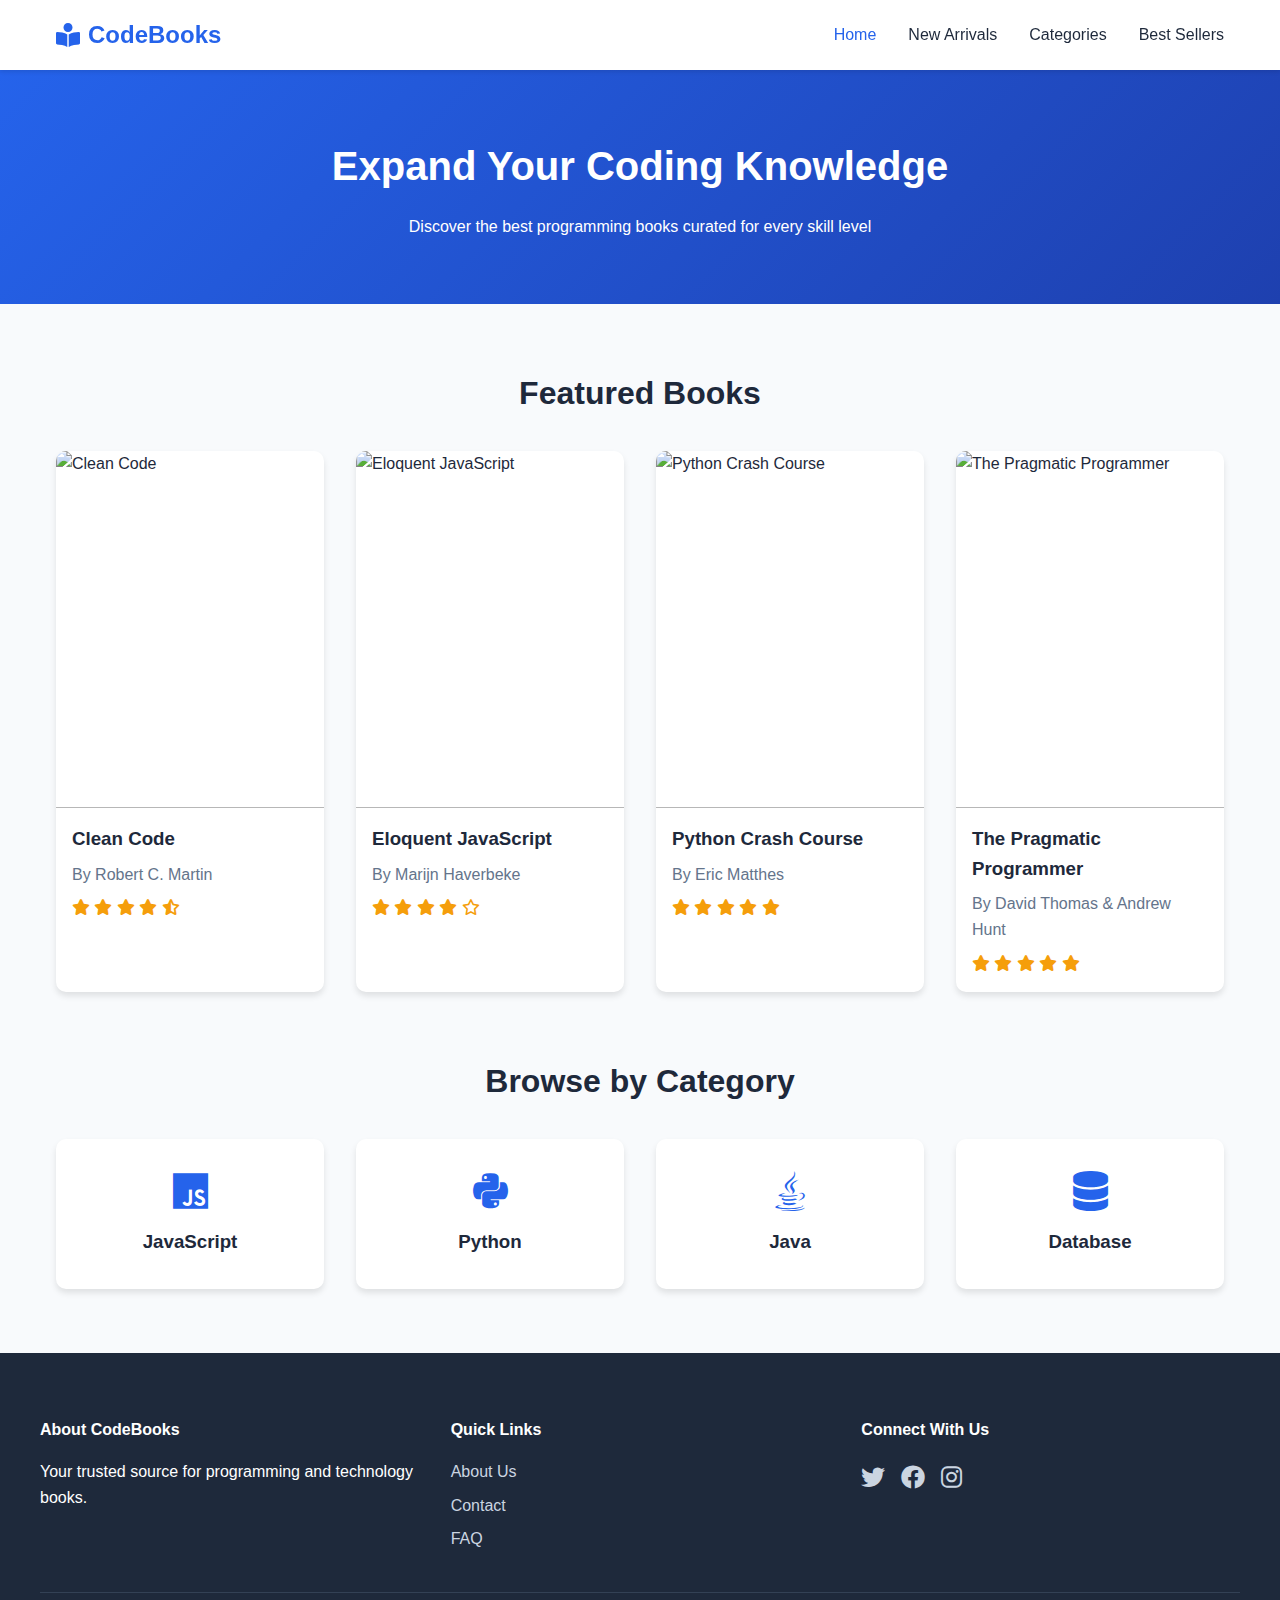
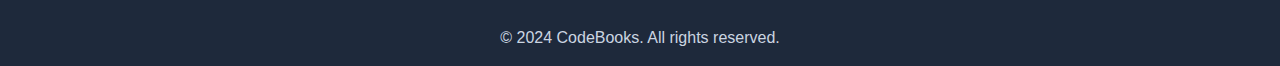
==== index.html @ b23cfc24 "first commit" ====
<!DOCTYPE html>
<html lang="en">
<head>
    <meta charset="UTF-8">
    <meta name="viewport" content="width=device-width, initial-scale=1.0">
    <title>CodeBooks | Programming Book Store</title>
    <link rel="stylesheet" href="style.css">
    <link rel="stylesheet" href="https://cdnjs.cloudflare.com/ajax/libs/font-awesome/6.0.0/css/all.min.css">
</head>
<body>
    <header>
        <nav>
            <div class="logo">
                <i class="fas fa-book-reader"></i>
                <span>CodeBooks</span>
            </div>
            <div class="nav-links">
                <a href="#" class="active">Home</a>
                <a href="#">New Arrivals</a>
                <a href="#">Categories</a>
                <a href="#">Best Sellers</a>
            </div>
        </nav>
    </header>

    <main>
        <section class="hero">
            <h1>Expand Your Coding Knowledge</h1>
            <p>Discover the best programming books curated for every skill level</p>
        </section>

        <section class="featured">
            <h2>Featured Books</h2>
            <div class="book-grid">
                <div class="book-card">
                    <div class="book-image">
                        <img src="https://m.media-amazon.com/images/I/51HbNW6RzhL._SX376_BO1,204,203,200_.jpg" alt="Clean Code">
                        <div class="overlay">
                            <span class="price">Rs.400</span>
                            <a href="https://amazon.com" class="buy-btn">Buy on Amazon</a>
                        </div>
                    </div>
                    <div class="book-info">
                        <h3>Clean Code</h3>
                        <p class="author">By Robert C. Martin</p>
                        <div class="rating">
                            <i class="fas fa-star"></i>
                            <i class="fas fa-star"></i>
                            <i class="fas fa-star"></i>
                            <i class="fas fa-star"></i>
                            <i class="fas fa-star-half-alt"></i>
                        </div>
                    </div>
                </div>

                <div class="book-card">
                    <div class="book-image">
                        <img src="https://m.media-amazon.com/images/I/81HqVRRwp3L._SY522_.jpg" alt="Eloquent JavaScript">
                        <div class="overlay">
                            <span class="price">Rs.398</span>
                            <a href="https://amazon.com" class="buy-btn">Buy on Amazon</a>
                        </div>
                    </div>
                    <div class="book-info">
                        <h3>Eloquent JavaScript</h3>
                        <p class="author">By Marijn Haverbeke</p>
                        <div class="rating">
                            <i class="fas fa-star"></i>
                            <i class="fas fa-star"></i>
                            <i class="fas fa-star"></i>
                            <i class="fas fa-star"></i>
                            <i class="far fa-star"></i>
                        </div>
                    </div>
                </div>

                <div class="book-card">
                    <div class="book-image">
                        <img src="https://m.media-amazon.com/images/I/51Q43WRXJzL._SX379_BO1,204,203,200_.jpg" alt="Python Crash Course">
                        <div class="overlay">
                            <span class="price">Rs.738</span>
                            <a href="https://amazon.com" class="buy-btn">Buy on Amazon</a>
                        </div>
                    </div>
                    <div class="book-info">
                        <h3>Python Crash Course</h3>
                        <p class="author">By Eric Matthes</p>
                        <div class="rating">
                            <i class="fas fa-star"></i>
                            <i class="fas fa-star"></i>
                            <i class="fas fa-star"></i>
                            <i class="fas fa-star"></i>
                            <i class="fas fa-star"></i>
                        </div>
                    </div>
                </div>

                <div class="book-card">
                    <div class="book-image">
                        <img src="https://m.media-amazon.com/images/I/41xShlnTZTL._SX376_BO1,204,203,200_.jpg" alt="The Pragmatic Programmer">
                        <div class="overlay">
                            <span class="price">Rs.56</span>
                            <a href="https://amazon.com" class="buy-btn">Buy on Amazon</a>
                        </div>
                    </div>
                    <div class="book-info">
                        <h3>The Pragmatic Programmer</h3>
                        <p class="author">By David Thomas & Andrew Hunt</p>
                        <div class="rating">
                            <i class="fas fa-star"></i>
                            <i class="fas fa-star"></i>
                            <i class="fas fa-star"></i>
                            <i class="fas fa-star"></i>
                            <i class="fas fa-star"></i>
                        </div>
                    </div>
                </div>
            </div>
        </section>

        <section class="categories">
            <h2>Browse by Category</h2>
            <div class="category-grid">
                <div class="category-card">
                    <i class="fab fa-js"></i>
                    <h3>JavaScript</h3>
                </div>
                <div class="category-card">
                    <i class="fab fa-python"></i>
                    <h3>Python</h3>
                </div>
                <div class="category-card">
                    <i class="fab fa-java"></i>
                    <h3>Java</h3>
                </div>
                <div class="category-card">
                    <i class="fas fa-database"></i>
                    <h3>Database</h3>
                </div>
            </div>
        </section>
    </main>

    <footer>
        <div class="footer-content">
            <div class="footer-section">
                <h4>About CodeBooks</h4>
                <p>Your trusted source for programming and technology books.</p>
            </div>
            <div class="footer-section">
                <h4>Quick Links</h4>
                <a href="#">About Us</a>
                <a href="#">Contact</a>
                <a href="#">FAQ</a>
            </div>
            <div class="footer-section">
                <h4>Connect With Us</h4>
                <div class="social-links">
                    <a href="#"><i class="fab fa-twitter"></i></a>
                    <a href="#"><i class="fab fa-facebook"></i></a>
                    <a href="#"><i class="fab fa-instagram"></i></a>
                </div>
            </div>
        </div>
        <div class="footer-bottom">
            <p>&copy; 2024 CodeBooks. All rights reserved.</p>
        </div>
    </footer>
</body>
</html>
---- style.css ----
:root {
    --primary-color: #2563eb;
    --secondary-color: #1e40af;
    --background-color: #f8fafc;
    --text-color: #1e293b;
    --card-bg: #ffffff;
    --hover-color: #3b82f6;
}

* {
    margin: 0;
    padding: 0;
    box-sizing: border-box;
    font-family: 'Segoe UI', Tahoma, Geneva, Verdana, sans-serif;
}

body {
    background-color: var(--background-color);
    color: var(--text-color);
    line-height: 1.6;
}

/* Header Styles */
header {
    background-color: var(--card-bg);
    box-shadow: 0 2px 4px rgba(0, 0, 0, 0.1);
    position: sticky;
    top: 0;
    z-index: 100;
}

nav {
    max-width: 1200px;
    margin: 0 auto;
    padding: 1rem;
    display: flex;
    justify-content: space-between;
    align-items: center;
}

.logo {
    display: flex;
    align-items: center;
    gap: 0.5rem;
    font-size: 1.5rem;
    font-weight: bold;
    color: var(--primary-color);
}

.nav-links {
    display: flex;
    gap: 2rem;
}

.nav-links a {
    text-decoration: none;
    color: var(--text-color);
    font-weight: 500;
    transition: color 0.3s ease;
}

.nav-links a:hover,
.nav-links a.active {
    color: var(--primary-color);
}

/* Hero Section */
.hero {
    text-align: center;
    padding: 4rem 1rem;
    background: linear-gradient(135deg, var(--primary-color), var(--secondary-color));
    color: white;
}

.hero h1 {
    font-size: 2.5rem;
    margin-bottom: 1rem;
}

/* Featured Books Section */
.featured {
    max-width: 1200px;
    margin: 4rem auto;
    padding: 0 1rem;
}

.featured h2 {
    text-align: center;
    margin-bottom: 2rem;
    font-size: 2rem;
}

.book-grid {
    display: grid;
    grid-template-columns: repeat(auto-fit, minmax(250px, 1fr));
    gap: 2rem;
}

.book-card {
    background: var(--card-bg);
    border-radius: 10px;
    overflow: hidden;
    box-shadow: 0 4px 6px rgba(0, 0, 0, 0.1);
    transition: transform 0.3s ease;
}

.book-card:hover {
    transform: translateY(-5px);
}

.book-image {
    position: relative;
    padding-top: 133%; /* 3:4 aspect ratio */
    overflow: hidden;
}

.book-image img {
    position: absolute;
    top: 0;
    left: 0;
    width: 100%;
    height: 100%;
    object-fit: cover;
    transition: transform 0.3s ease;
}

.book-card:hover .book-image img {
    transform: scale(1.05);
}

.overlay {
    position: absolute;
    bottom: 0;
    left: 0;
    right: 0;
    background: rgba(0, 0, 0, 0.7);
    padding: 1rem;
    transform: translateY(100%);
    transition: transform 0.3s ease;
}

.book-card:hover .overlay {
    transform: translateY(0);
}

.price {
    color: white;
    font-size: 1.25rem;
    font-weight: bold;
    display: block;
    margin-bottom: 0.5rem;
}

.buy-btn {
    display: inline-block;
    background: var(--primary-color);
    color: white;
    padding: 0.5rem 1rem;
    border-radius: 5px;
    text-decoration: none;
    transition: background-color 0.3s ease;
}

.buy-btn:hover {
    background: var(--hover-color);
}

.book-info {
    padding: 1rem;
}

.book-info h3 {
    margin-bottom: 0.5rem;
}

.author {
    color: #64748b;
    margin-bottom: 0.5rem;
}

.rating {
    color: #f59e0b;
}

/* Categories Section */
.categories {
    max-width: 1200px;
    margin: 4rem auto;
    padding: 0 1rem;
}

.categories h2 {
    text-align: center;
    margin-bottom: 2rem;
    font-size: 2rem;
}

.category-grid {
    display: grid;
    grid-template-columns: repeat(auto-fit, minmax(200px, 1fr));
    gap: 2rem;
}

.category-card {
    background: var(--card-bg);
    padding: 2rem;
    border-radius: 10px;
    text-align: center;
    box-shadow: 0 4px 6px rgba(0, 0, 0, 0.1);
    transition: transform 0.3s ease;
}

.category-card:hover {
    transform: translateY(-5px);
}

.category-card i {
    font-size: 2.5rem;
    color: var(--primary-color);
    margin-bottom: 1rem;
}

/* Footer Styles */
footer {
    background: var(--text-color);
    color: white;
    padding: 4rem 1rem 1rem;
    margin-top: 4rem;
}

.footer-content {
    max-width: 1200px;
    margin: 0 auto;
    display: grid;
    grid-template-columns: repeat(auto-fit, minmax(250px, 1fr));
    gap: 2rem;
}

.footer-section h4 {
    margin-bottom: 1rem;
}

.footer-section a {
    color: #cbd5e1;
    text-decoration: none;
    display: block;
    margin-bottom: 0.5rem;
}

.footer-section a:hover {
    color: white;
}

.social-links {
    display: flex;
    gap: 1rem;
}

.social-links a {
    font-size: 1.5rem;
}

.footer-bottom {
    max-width: 1200px;
    margin: 2rem auto 0;
    padding-top: 2rem;
    border-top: 1px solid #334155;
    text-align: center;
    color: #cbd5e1;
}

/* Responsive Design */
@media (max-width: 768px) {
    .nav-links {
        display: none;
    }
    
    .hero h1 {
        font-size: 2rem;
    }
    
    .book-grid {
        grid-template-columns: repeat(auto-fit, minmax(200px, 1fr));
    }
}

@media (max-width: 480px) {
    .book-grid {
        grid-template-columns: 1fr;
    }
    
    .category-grid {
        grid-template-columns: 1fr 1fr;
    }
}
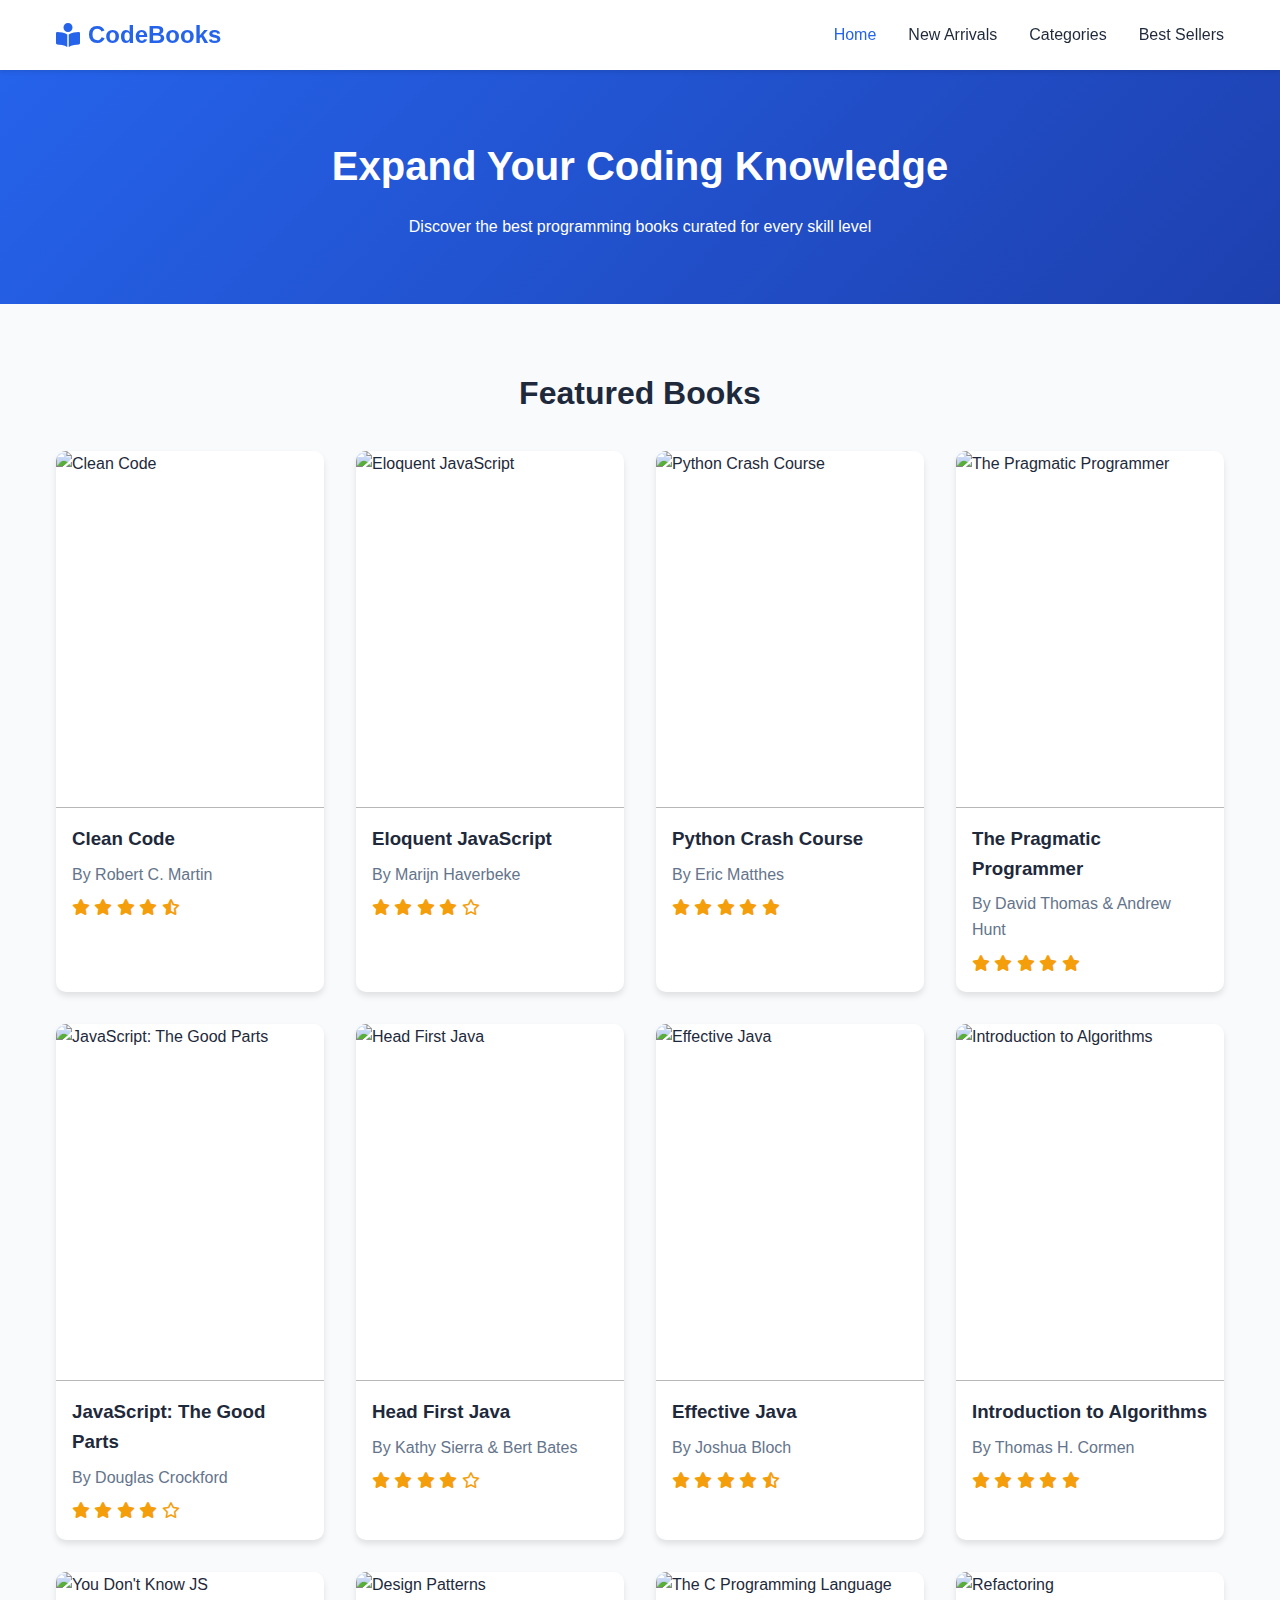
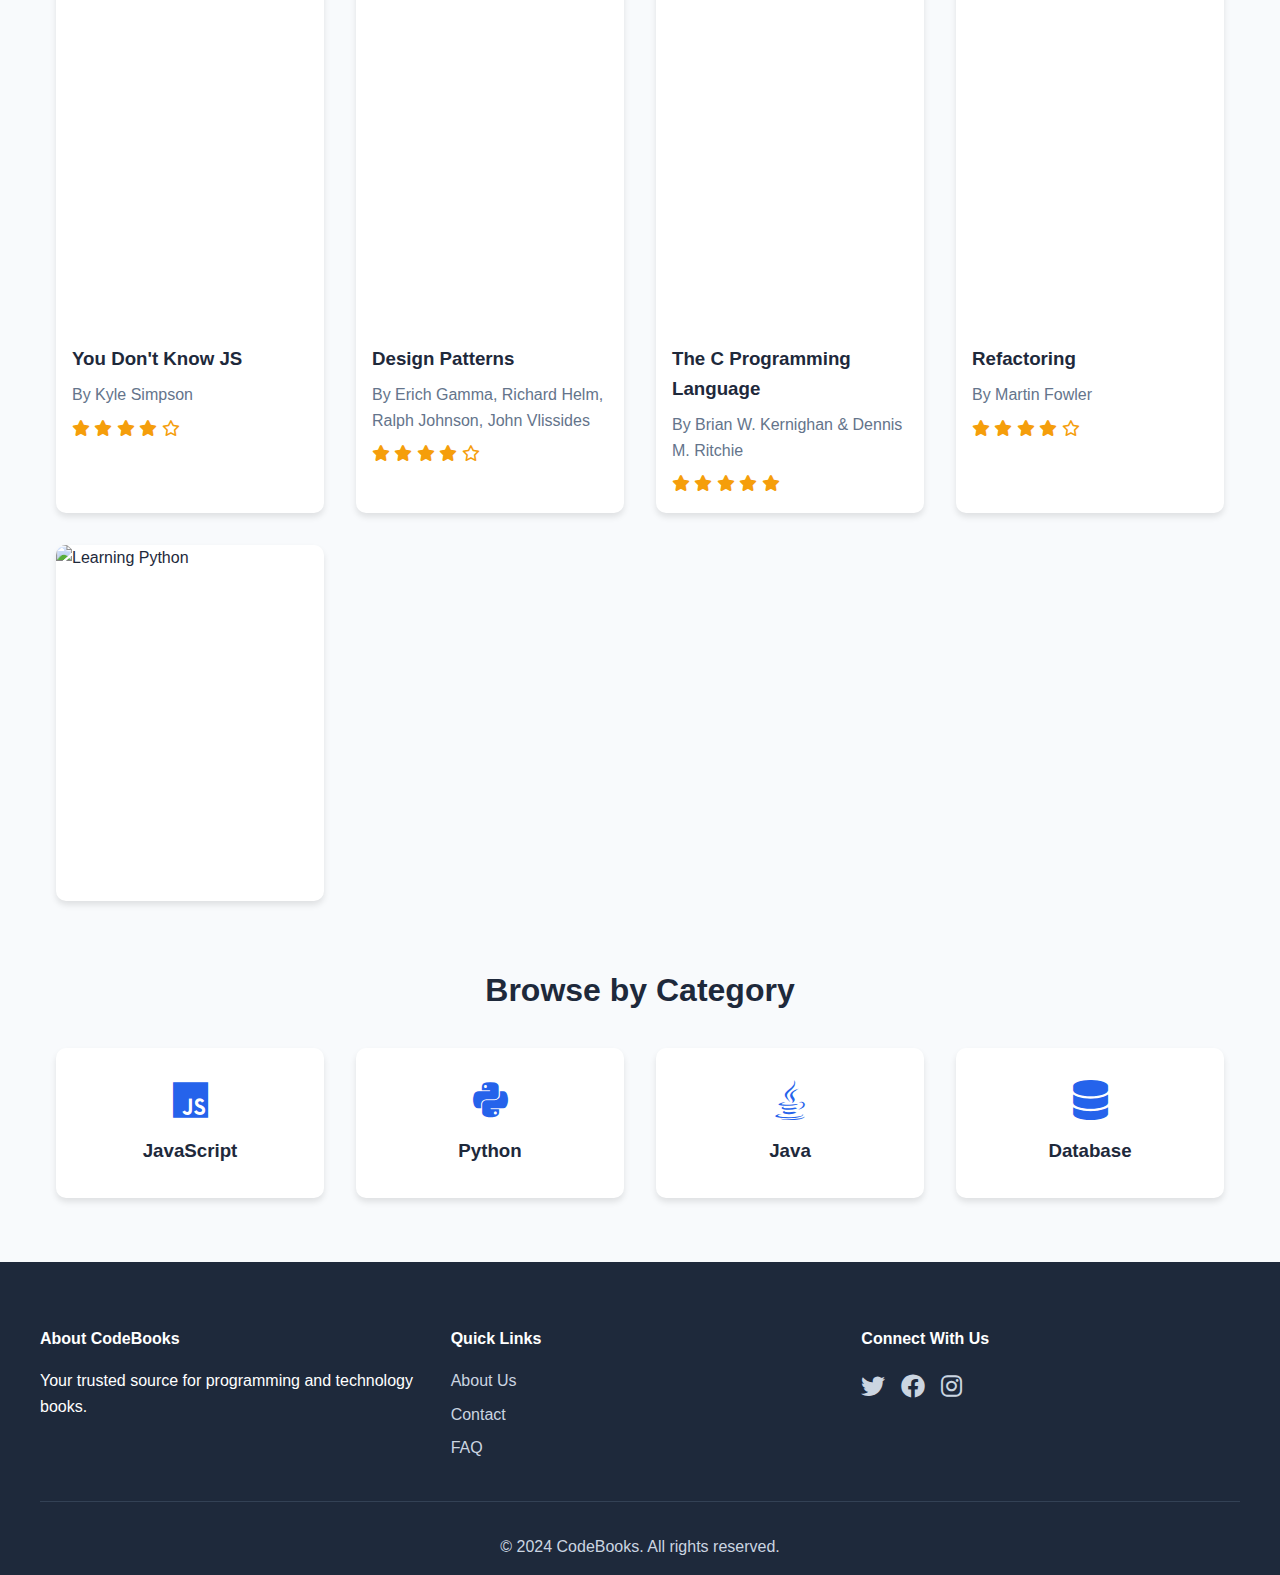
==== commit 90493257: "my personal commit" ====
--- a/index.html
+++ b/index.html
@@ -34,10 +34,10 @@
             <div class="book-grid">
                 <div class="book-card">
                     <div class="book-image">
-                        <img src="https://m.media-amazon.com/images/I/51HbNW6RzhL._SX376_BO1,204,203,200_.jpg" alt="Clean Code">
-                        <div class="overlay">
-                            <span class="price">Rs.400</span>
-                            <a href="https://amazon.com" class="buy-btn">Buy on Amazon</a>
+                        <img src="https://m.media-amazon.com/images/I/41xShlnTZTL._SX376_BO1,204,203,200_.jpg" alt="Clean Code">
+                        <div class="overlay">
+                            <span class="price">₹950</span>
+                            <a href=" https://www.amazon.in/Clean-Code-Handbook-Software-Craftsmanship/dp/0132350882/ref=tmm_pap_swatch_0?_encoding=UTF8&dib_tag=se&dib=eyJ2IjoiMSJ9.[base64].XrSey4-6jrlvsvQEaS869EbtNnh0gT75P0hrk8FxPt8&qid=1730814905&sr=8-1" class = "buy-btn">Buy on Amazon</a>
                         </div>
                     </div>
                     <div class="book-info">
@@ -55,10 +55,10 @@
 
                 <div class="book-card">
                     <div class="book-image">
-                        <img src="https://m.media-amazon.com/images/I/81HqVRRwp3L._SY522_.jpg" alt="Eloquent JavaScript">
-                        <div class="overlay">
-                            <span class="price">Rs.398</span>
-                            <a href="https://amazon.com" class="buy-btn">Buy on Amazon</a>
+                        <img src="https://m.media-amazon.com/images/I/81HqVRRwp3L._AC_UY327_FMwebp_QL65_.jpg" alt="Eloquent JavaScript">
+                        <div class="overlay">
+                            <span class="price">₹2,682</span>
+                            <a href="https://www.amazon.in/Eloquent-JavaScript-3rd-Introduction-Programming/dp/1593279507/ref=sr_1_2?adgrpid=1319415563140790&dib=eyJ2IjoiMSJ9.BJPSDTh7GgZH6e1DS76TEWAjJKkM75HYgvf66VoCzgtpVO_YJ8fylMfmTkygI-bffj2T1VCjJxkYdv5Wf0O-GSXTYH4apcYqFXojJFF171mTTIjsf-9hPZQu-IIT3MMJtD5u49oUVji36dEf5KPyFA.n3gx7hWInmHSHgtZSmjrw8O8wYBter_V-xbMVAK6GQo&dib_tag=se&hvadid=82463731623787&hvbmt=be&hvdev=c&hvlocphy=149333&hvnetw=o&hvqmt=e&hvtargid=kwd-82464356410847%3Aloc-90&hydadcr=11610_1977276&keywords=eloquent+javascript+amazon&msclkid=5bf5be1e41261beee9e8d93463e84cad&qid=1730814672&sr=8-2" class="buy-btn">Buy on Amazon</a>
                         </div>
                     </div>
                     <div class="book-info">
@@ -76,10 +76,10 @@
 
                 <div class="book-card">
                     <div class="book-image">
-                        <img src="https://m.media-amazon.com/images/I/51Q43WRXJzL._SX379_BO1,204,203,200_.jpg" alt="Python Crash Course">
-                        <div class="overlay">
-                            <span class="price">Rs.738</span>
-                            <a href="https://amazon.com" class="buy-btn">Buy on Amazon</a>
+                        <img src="https://m.media-amazon.com/images/I/81ZBWeKoZVL._SY522_.jpg" alt="Python Crash Course">
+                        <div class="overlay">
+                            <span class="price">₹3,699</span>
+                            <a href="https://www.amazon.in/Python-Crash-Course-Eric-Matthes/dp/1718502702/ref=sr_1_3?crid=2B1QT6U1YWWTN&dib=eyJ2IjoiMSJ9.[base64].Nk6Bab-QZDrXMxdQGRJnVjLqqvxJosjrkXx29ngAGq8&dib_tag=se&keywords=python+crash+course&qid=1730814995&sprefix=python+c%2Caps%2C293&sr=8-3" class="buy-btn">Buy on Amazon</a>
                         </div>
                     </div>
                     <div class="book-info">
@@ -97,10 +97,10 @@
 
                 <div class="book-card">
                     <div class="book-image">
-                        <img src="https://m.media-amazon.com/images/I/41xShlnTZTL._SX376_BO1,204,203,200_.jpg" alt="The Pragmatic Programmer">
-                        <div class="overlay">
-                            <span class="price">Rs.56</span>
-                            <a href="https://amazon.com" class="buy-btn">Buy on Amazon</a>
+                        <img src="https://m.media-amazon.com/images/I/514YGMKlQCL._SY445_SX342_.jpg" alt="The Pragmatic Programmer">
+                        <div class="overlay">
+                            <span class="price">₹591</span>
+                            <a href="https://www.amazon.in/Pragmatic-Programmer-Anniversary-journey-mastery/dp/9353949432/ref=sr_1_3?crid=3GV11JXG2L4FF&dib=eyJ2IjoiMSJ9.nzrHb-XmLwNZqFBP535lbtxVogsYJK16Ci7kAIFNu436Wc9CcRr8kVVK9bfIA4WEZEDiJrU7MH8t1zByL46r65iVn6s0R0tHP5klRWKVt7c.zCLVP6rguwS3_g1vTskyfaIbDU06FbdXr8KieS-9vsQ&dib_tag=se&keywords=the+programmatic+programmer&nsdOptOutParam=true&qid=1730815200&sprefix=the+prog%2Caps%2C305&sr=8-3" class="buy-btn">Buy on Amazon</a>
                         </div>
                     </div>
                     <div class="book-info">
@@ -115,6 +115,183 @@
                         </div>
                     </div>
                 </div>
+                <div class="book-card">
+                    <div class="book-image">
+                        <img src="https://m.media-amazon.com/images/I/7185IMvz88L._SL1500_.jpg" alt="JavaScript: The Good Parts">
+                        <div class="overlay">
+                            <span class="price">₹499</span>
+                            <a href="https://www.amazon.in/JavaScript-Good-Parts-Douglas-Crockford/dp/0596517742/" class="buy-btn">Buy on Amazon</a>
+                        </div>
+                    </div>
+                    <div class="book-info">
+                        <h3>JavaScript: The Good Parts</h3>
+                        <p class="author">By Douglas Crockford</p>
+                        <div class="rating">
+                            <i class="fas fa-star"></i>
+                            <i class="fas fa-star"></i>
+                            <i class="fas fa-star"></i>
+                            <i class="fas fa-star"></i>
+                            <i class="far fa-star"></i>
+                        </div>
+                    </div>
+                </div>
+                
+                <div class="book-card">
+                    <div class="book-image">
+                        <img src="https://m.media-amazon.com/images/I/51m8sS-+AjL._SX376_BO1,204,203,200_.jpg" alt="Head First Java">
+                        <div class="overlay">
+                            <span class="price">₹950</span>
+                            <a href="https://www.amazon.in/Head-First-Java-Kathy-Sierra/dp/0596009208/" class="buy-btn">Buy on Amazon</a>
+                        </div>
+                    </div>
+                    <div class="book-info">
+                        <h3>Head First Java</h3>
+                        <p class="author">By Kathy Sierra & Bert Bates</p>
+                        <div class="rating">
+                            <i class="fas fa-star"></i>
+                            <i class="fas fa-star"></i>
+                            <i class="fas fa-star"></i>
+                            <i class="fas fa-star"></i>
+                            <i class="far fa-star"></i>
+                        </div>
+                    </div>
+                </div>
+                
+                <div class="book-card">
+                    <div class="book-image">
+                        <img src="https://m.media-amazon.com/images/I/51Io3FHsyjL._SX374_BO1,204,203,200_.jpg" alt="Effective Java">
+                        <div class="overlay">
+                            <span class="price">₹1,299</span>
+                            <a href="https://www.amazon.in/Effective-Java-Joshua-Bloch/dp/0134685997/" class="buy-btn">Buy on Amazon</a>
+                        </div>
+                    </div>
+                    <div class="book-info">
+                        <h3>Effective Java</h3>
+                        <p class="author">By Joshua Bloch</p>
+                        <div class="rating">
+                            <i class="fas fa-star"></i>
+                            <i class="fas fa-star"></i>
+                            <i class="fas fa-star"></i>
+                            <i class="fas fa-star"></i>
+                            <i class="fas fa-star-half-alt"></i>
+                        </div>
+                    </div>
+                </div>
+                
+                <div class="book-card">
+                    <div class="book-image">
+                        <img src="https://m.media-amazon.com/images/I/41gNSve7TML._SX377_BO1,204,203,200_.jpg" alt="Introduction to Algorithms">
+                        <div class="overlay">
+                            <span class="price">₹2,450</span>
+                            <a href="https://www.amazon.in/Introduction-Algorithms-Thomas-H-Cormen/dp/0262033844/" class="buy-btn">Buy on Amazon</a>
+                        </div>
+                    </div>
+                    <div class="book-info">
+                        <h3>Introduction to Algorithms</h3>
+                        <p class="author">By Thomas H. Cormen</p>
+                        <div class="rating">
+                            <i class="fas fa-star"></i>
+                            <i class="fas fa-star"></i>
+                            <i class="fas fa-star"></i>
+                            <i class="fas fa-star"></i>
+                            <i class="fas fa-star"></i>
+                        </div>
+                    </div>
+                </div>
+                
+                <div class="book-card">
+                    <div class="book-image">
+                        <img src="https://m.media-amazon.com/images/I/51F77eEGubL._SX396_BO1,204,203,200_.jpg" alt="You Don't Know JS">
+                        <div class="overlay">
+                            <span class="price">₹1,200</span>
+                            <a href="https://www.amazon.in/You-Dont-Know-JS-Scope-Closures/dp/1491904151/" class="buy-btn">Buy on Amazon</a>
+                        </div>
+                    </div>
+                    <div class="book-info">
+                        <h3>You Don't Know JS</h3>
+                        <p class="author">By Kyle Simpson</p>
+                        <div class="rating">
+                            <i class="fas fa-star"></i>
+                            <i class="fas fa-star"></i>
+                            <i class="fas fa-star"></i>
+                            <i class="fas fa-star"></i>
+                            <i class="far fa-star"></i>
+                        </div>
+                    </div>
+                </div>
+                
+                <div class="book-card">
+                    <div class="book-image">
+                        <img src="https://m.media-amazon.com/images/I/51zQZcOx8DL._SX376_BO1,204,203,200_.jpg" alt="Design Patterns">
+                        <div class="overlay">
+                            <span class="price">₹2,500</span>
+                            <a href="https://www.amazon.in/Design-Patterns-Elements-Reusable-Object-Oriented/dp/0201633612/" class="buy-btn">Buy on Amazon</a>
+                        </div>
+                    </div>
+                    <div class="book-info">
+                        <h3>Design Patterns</h3>
+                        <p class="author">By Erich Gamma, Richard Helm, Ralph Johnson, John Vlissides</p>
+                        <div class="rating">
+                            <i class="fas fa-star"></i>
+                            <i class="fas fa-star"></i>
+                            <i class="fas fa-star"></i>
+                            <i class="fas fa-star"></i>
+                            <i class="far fa-star"></i>
+                        </div>
+                    </div>
+                </div>
+                
+                <div class="book-card">
+                    <div class="book-image">
+                        <img src="https://m.media-amazon.com/images/I/51MCf2+EYEL._SX373_BO1,204,203,200_.jpg" alt="The C Programming Language">
+                        <div class="overlay">
+                            <span class="price">₹1,100</span>
+                            <a href="https://www.amazon.in/C-Programming-Language-Brian-Kernighan/dp/0131103628/" class="buy-btn">Buy on Amazon</a>
+                        </div>
+                    </div>
+                    <div class="book-info">
+                        <h3>The C Programming Language</h3>
+                        <p class="author">By Brian W. Kernighan & Dennis M. Ritchie</p>
+                        <div class="rating">
+                            <i class="fas fa-star"></i>
+                            <i class="fas fa-star"></i>
+                            <i class="fas fa-star"></i>
+                            <i class="fas fa-star"></i>
+                            <i class="fas fa-star"></i>
+                        </div>
+                    </div>
+                </div>
+                
+                <div class="book-card">
+                    <div class="book-image">
+                        <img src="https://m.media-amazon.com/images/I/51F5omYE3OL._SX396_BO1,204,203,200_.jpg" alt="Refactoring">
+                        <div class="overlay">
+                            <span class="price">₹1,400</span>
+                            <a href="https://www.amazon.in/Refactoring-Improving-Design-Existing-Code/dp/0134757599/" class="buy-btn">Buy on Amazon</a>
+                        </div>
+                    </div>
+                    <div class="book-info">
+                        <h3>Refactoring</h3>
+                        <p class="author">By Martin Fowler</p>
+                        <div class="rating">
+                            <i class="fas fa-star"></i>
+                            <i class="fas fa-star"></i>
+                            <i class="fas fa-star"></i>
+                            <i class="fas fa-star"></i>
+                            <i class="far fa-star"></i>
+                        </div>
+                    </div>
+                </div>
+                
+                <div class="book-card">
+                    <div class="book-image">
+                        <img src="https://m.media-amazon.com/images/I/51ucQv8+ZNL._SX376_BO1,204,203,200_.jpg" alt="Learning Python">
+                        <div class="overlay">
+                            <span class="price">₹2,900</span>
+                            <a href="https://www.amazon.in/Learning-Python-Mark-Lutz/dp/1449355730/" class="buy-btn">Buy on Amazon</a>
+                        </div>
+                    </div>
+                
             </div>
         </section>
 
--- a/style.css
+++ b/style.css
@@ -220,7 +220,7 @@
     margin-bottom: 1rem;
 }
 
-/* Footer Styles */
+
 footer {
     background: var(--text-color);
     color: white;
@@ -269,7 +269,6 @@
     color: #cbd5e1;
 }
 
-/* Responsive Design */
 @media (max-width: 768px) {
     .nav-links {
         display: none;
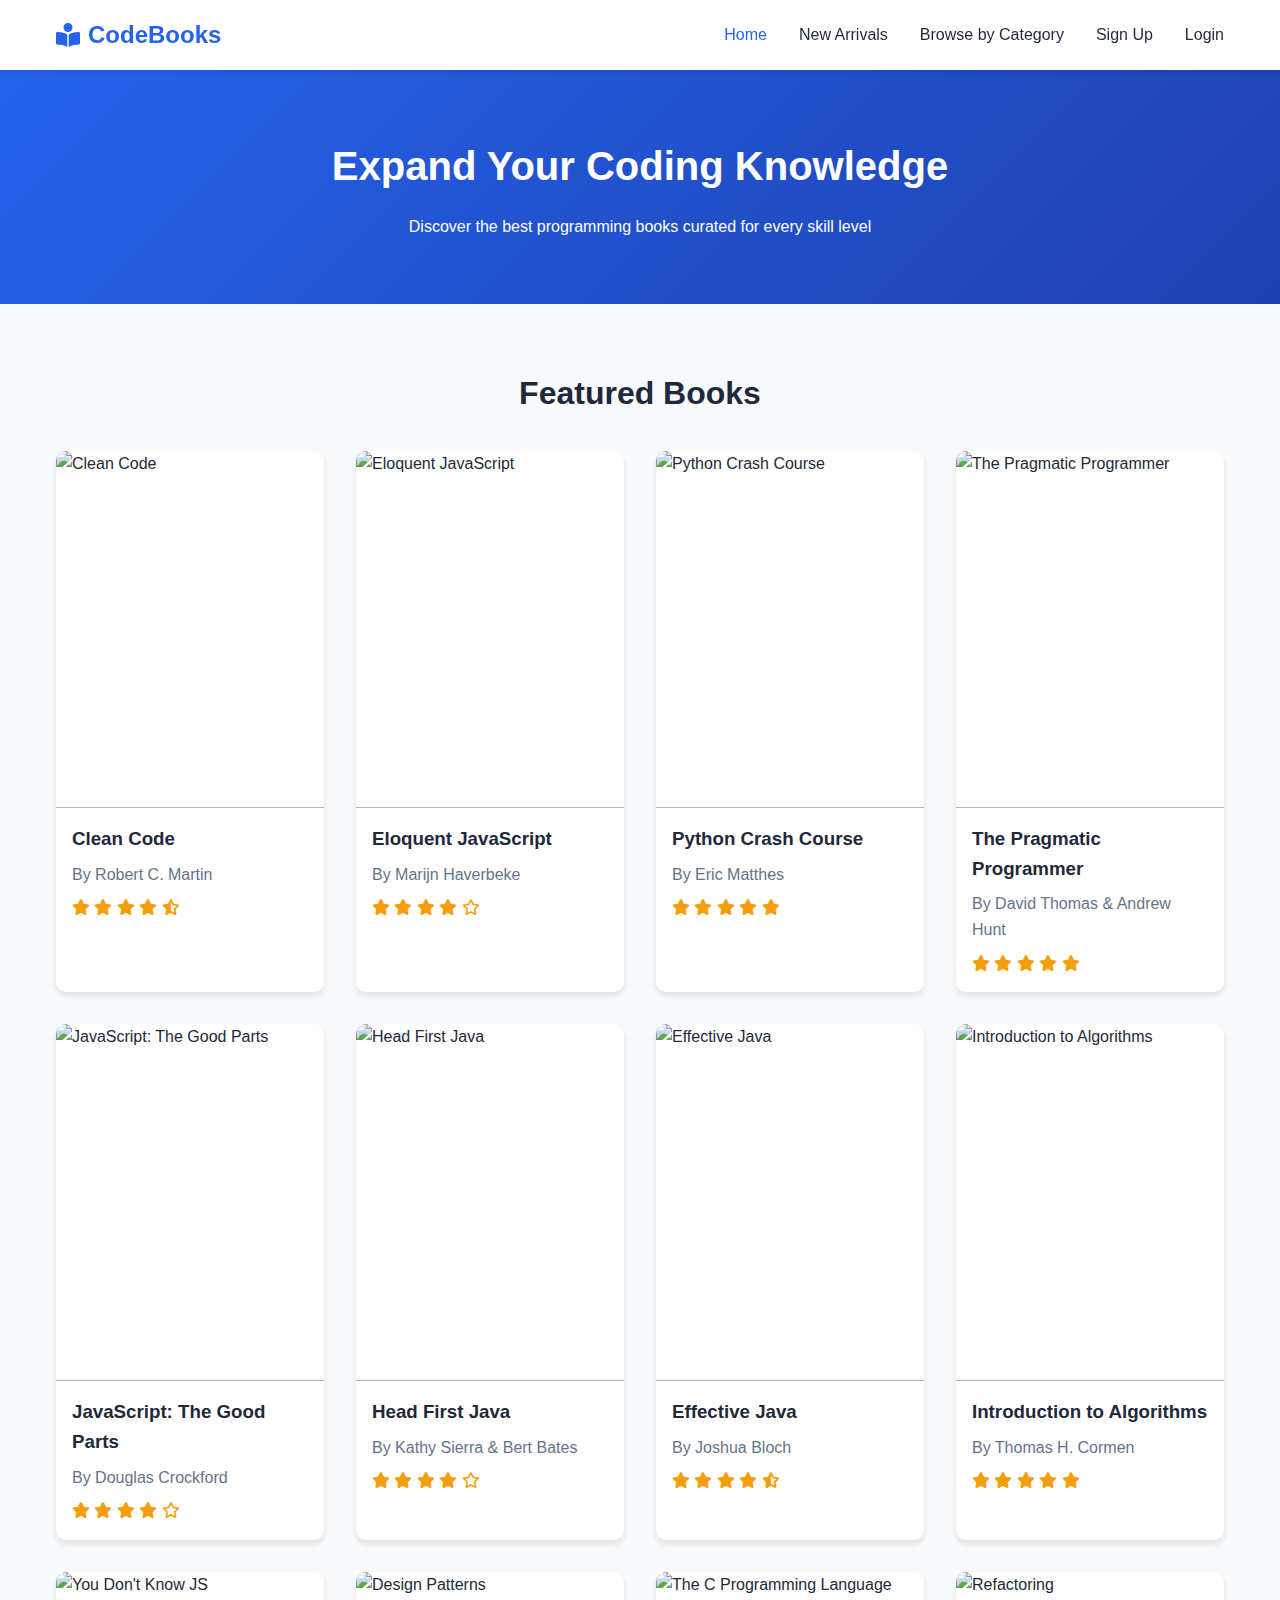
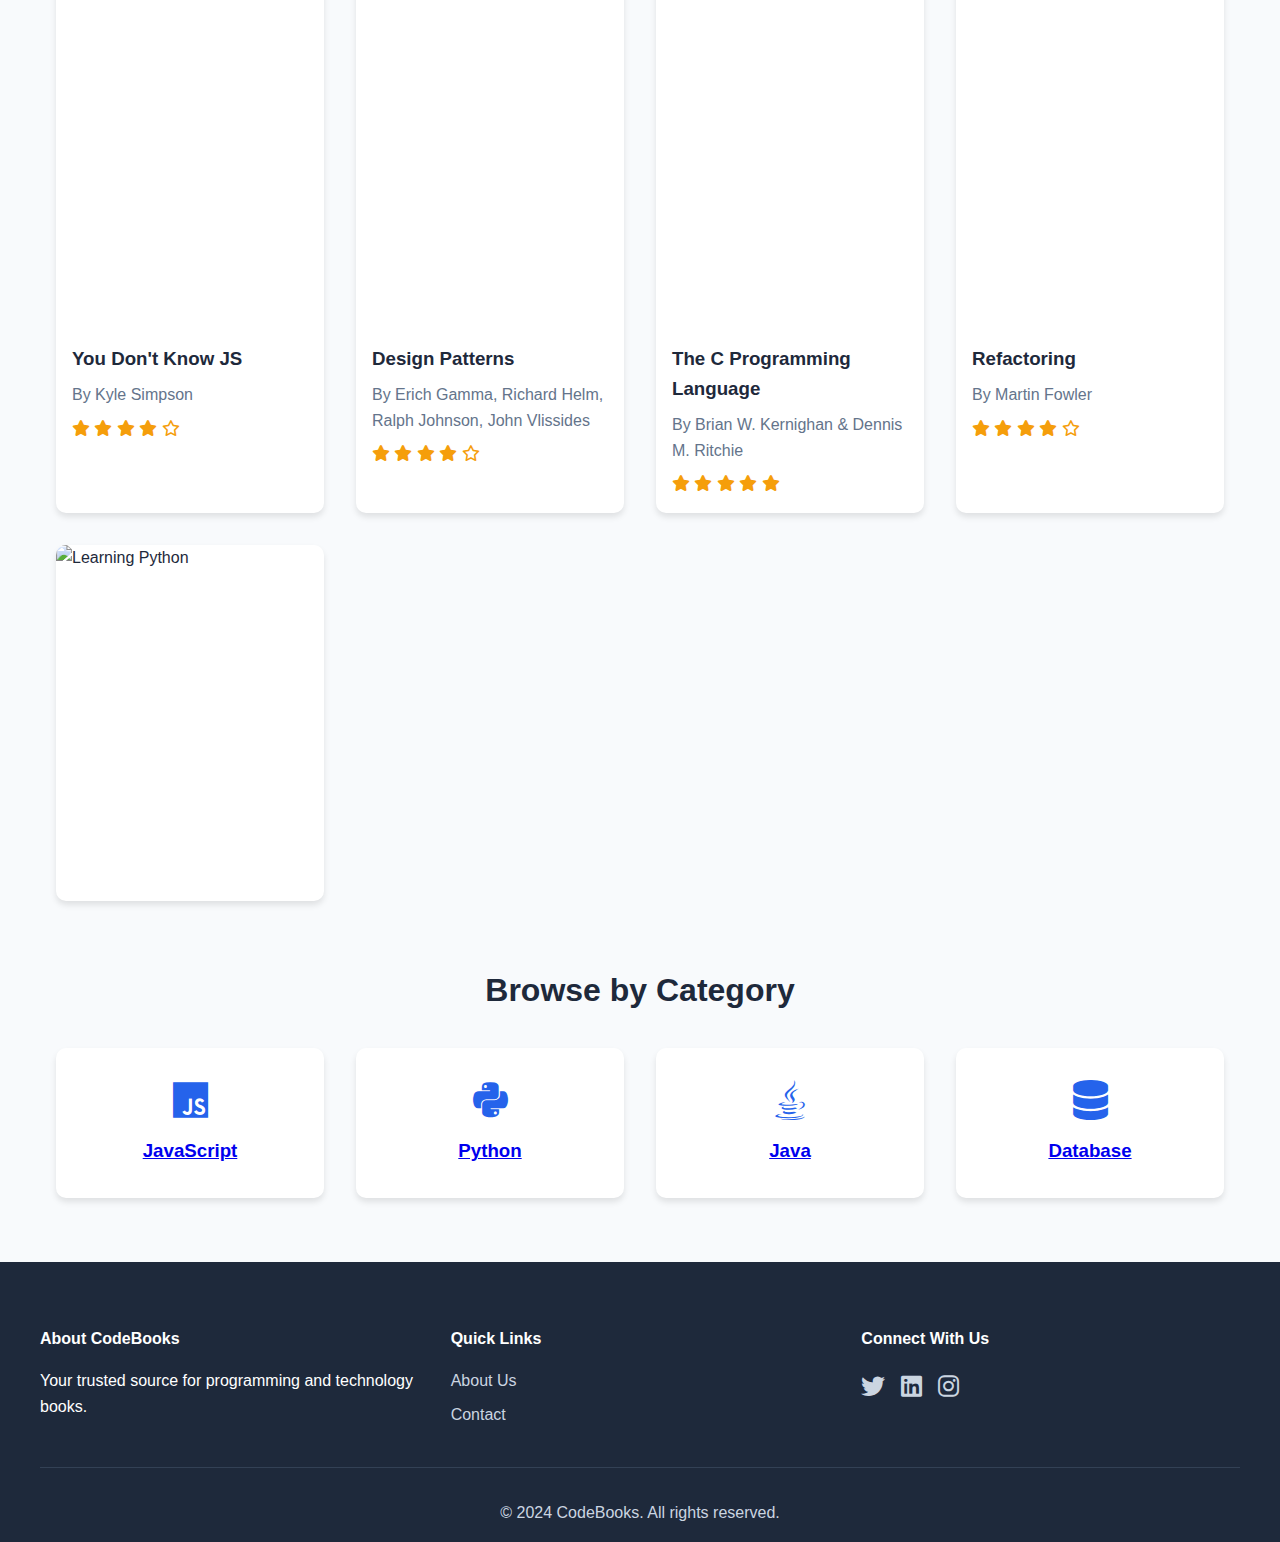
==== commit a31161a1: "mycommit" ====
--- a/index.html
+++ b/index.html
@@ -15,10 +15,12 @@
                 <span>CodeBooks</span>
             </div>
             <div class="nav-links">
-                <a href="#" class="active">Home</a>
-                <a href="#">New Arrivals</a>
-                <a href="#">Categories</a>
-                <a href="#">Best Sellers</a>
+                <a href="index.html" class="active">Home</a>
+                <a href="newa.html">New Arrivals</a>
+                <a href="#categories">Browse by Category</a> 
+                <a href="signup.html">Sign Up</a>
+                <a href="login.html">Login</a>
+                
             </div>
         </nav>
     </header>
@@ -295,27 +297,35 @@
             </div>
         </section>
 
-        <section class="categories">
+        <section id = "categories" class="categories">
             <h2>Browse by Category</h2>
             <div class="category-grid">
-                <div class="category-card">
+                <!-- JavaScript Category Card -->
+                <a href="js.html" class="category-card">
                     <i class="fab fa-js"></i>
                     <h3>JavaScript</h3>
-                </div>
-                <div class="category-card">
+                </a>
+
+                <!-- Python Category Card -->
+                <a href="python.html" class="category-card">
                     <i class="fab fa-python"></i>
                     <h3>Python</h3>
-                </div>
-                <div class="category-card">
+                </a>
+        
+                <!-- Java Category Card -->
+                <a href="java.html" class="category-card">
                     <i class="fab fa-java"></i>
                     <h3>Java</h3>
-                </div>
-                <div class="category-card">
+                </a>
+        
+                <!-- Database Category Card -->
+                <a href="DB.html" class="category-card">
                     <i class="fas fa-database"></i>
                     <h3>Database</h3>
-                </div>
+                </a>
             </div>
         </section>
+        
     </main>
 
     <footer>
@@ -326,16 +336,16 @@
             </div>
             <div class="footer-section">
                 <h4>Quick Links</h4>
-                <a href="#">About Us</a>
-                <a href="#">Contact</a>
-                <a href="#">FAQ</a>
+                <a href="aboutus.html">About Us</a>
+                <a href="mailto:karanpatil82005@gmail.com">Contact</a>
+
             </div>
             <div class="footer-section">
                 <h4>Connect With Us</h4>
                 <div class="social-links">
-                    <a href="#"><i class="fab fa-twitter"></i></a>
-                    <a href="#"><i class="fab fa-facebook"></i></a>
-                    <a href="#"><i class="fab fa-instagram"></i></a>
+                    <a href="https://x.com/KaranPatil91623?t=ZRz8Nk7sD9DIl-AVhdBdjA&s=09"><i class="fab fa-twitter"></i></a>
+                    <a href="https://www.linkedin.com/in/karanpatill/"> <i class="fab fa-linkedin"></i></a>
+                    <a href="https://www.instagram.com/krishnahasare/"><i class="fab fa-instagram"></i></a>
                 </div>
             </div>
         </div>
--- a/style.css
+++ b/style.css
@@ -291,4 +291,6 @@
     .category-grid {
         grid-template-columns: 1fr 1fr;
     }
-}+}
+
+
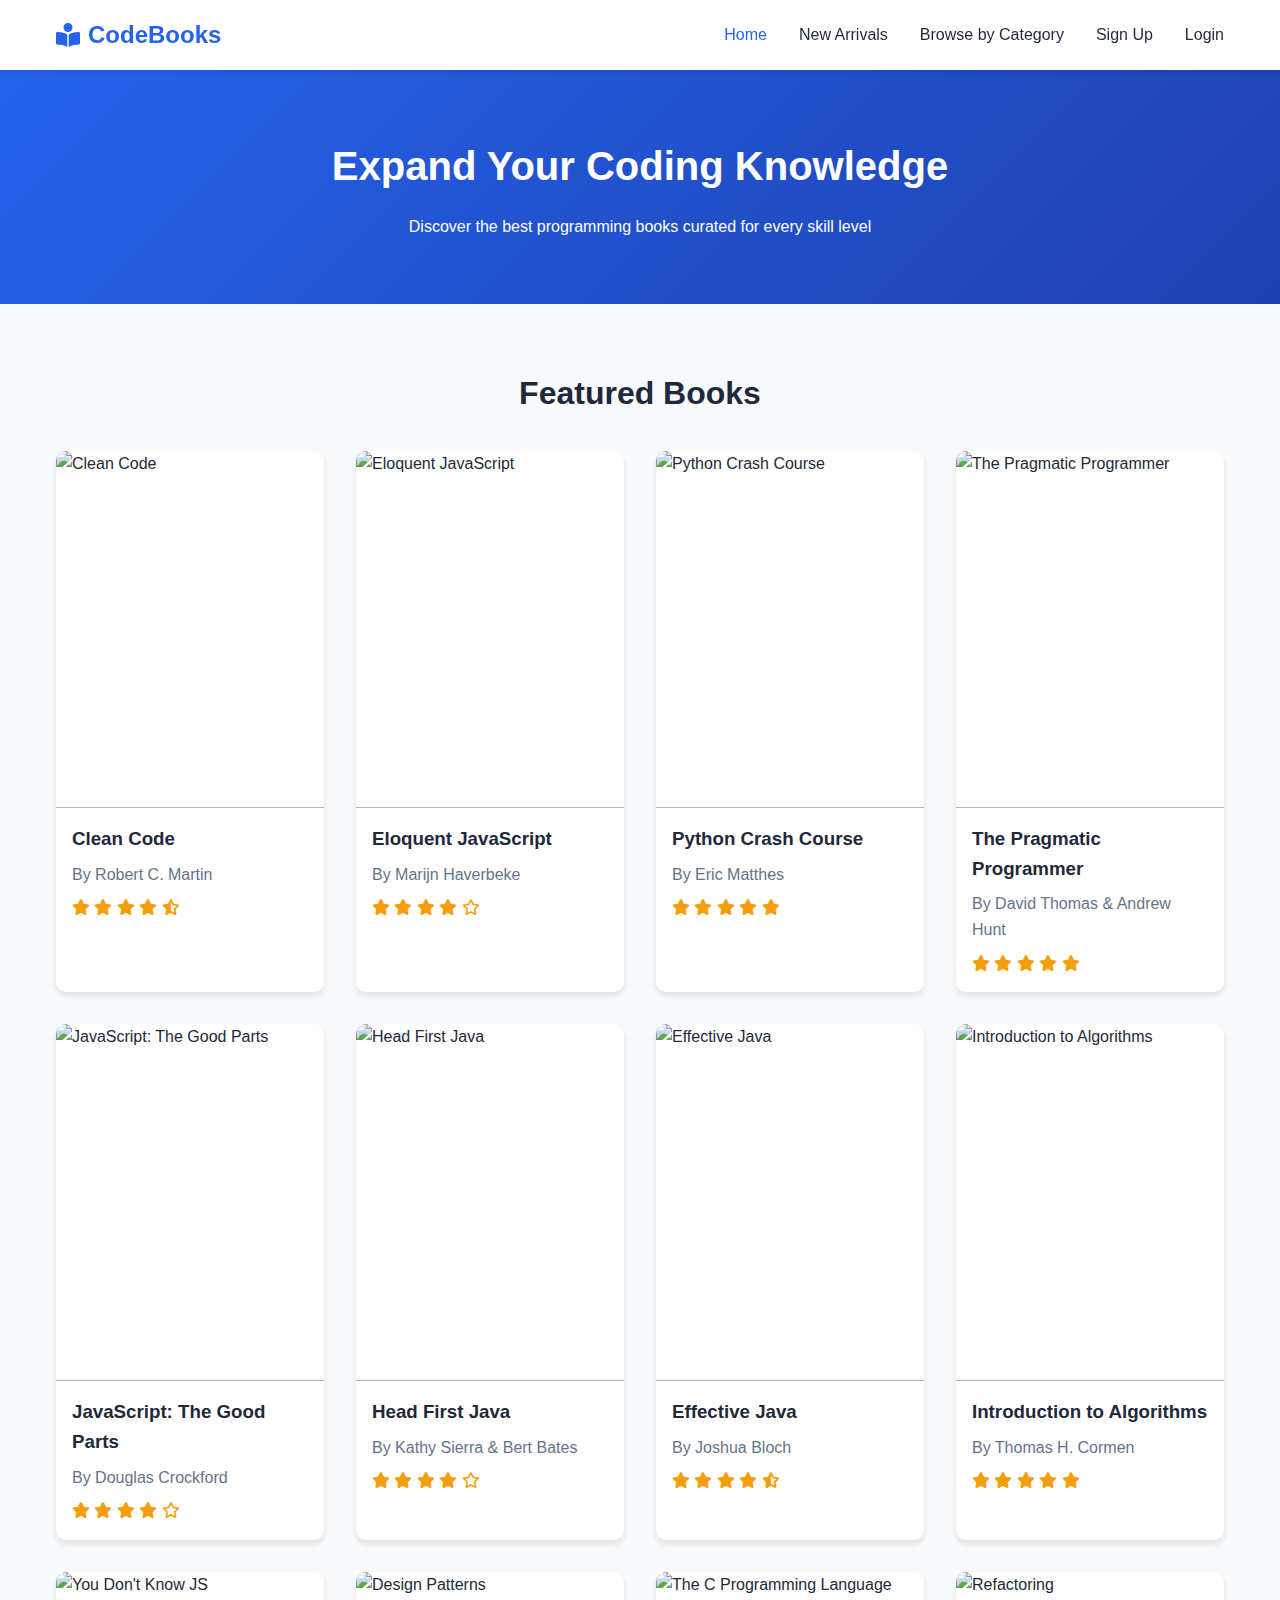
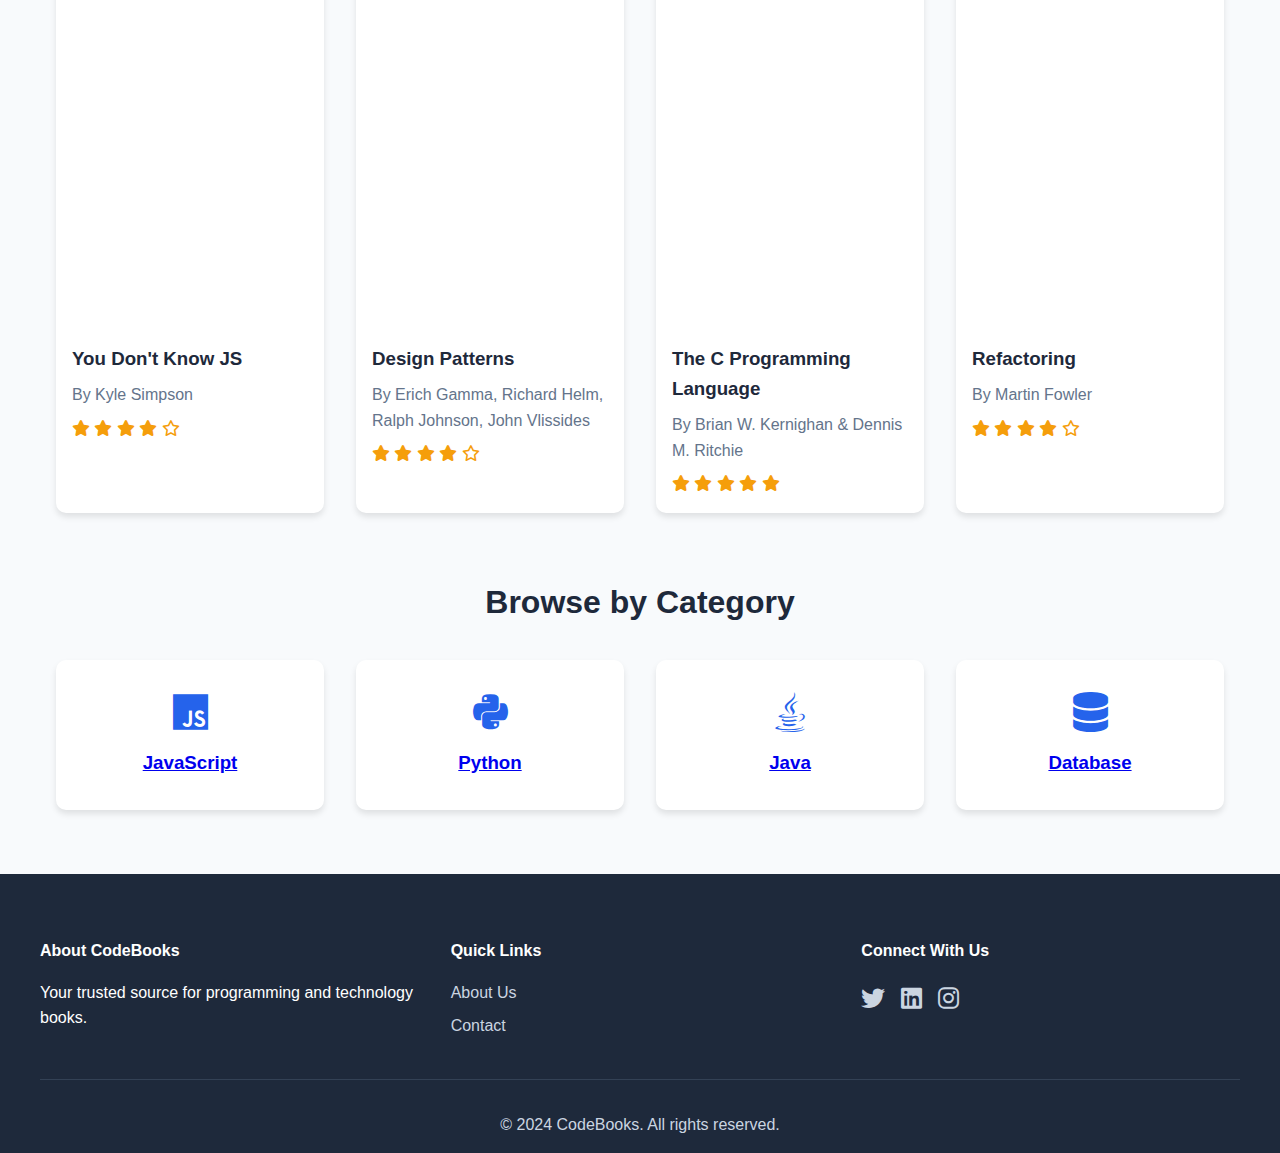
==== commit 8c694e46: "newcommit" ====
--- a/index.html
+++ b/index.html
@@ -285,14 +285,7 @@
                     </div>
                 </div>
                 
-                <div class="book-card">
-                    <div class="book-image">
-                        <img src="https://m.media-amazon.com/images/I/51ucQv8+ZNL._SX376_BO1,204,203,200_.jpg" alt="Learning Python">
-                        <div class="overlay">
-                            <span class="price">₹2,900</span>
-                            <a href="https://www.amazon.in/Learning-Python-Mark-Lutz/dp/1449355730/" class="buy-btn">Buy on Amazon</a>
-                        </div>
-                    </div>
+               
                 
             </div>
         </section>
